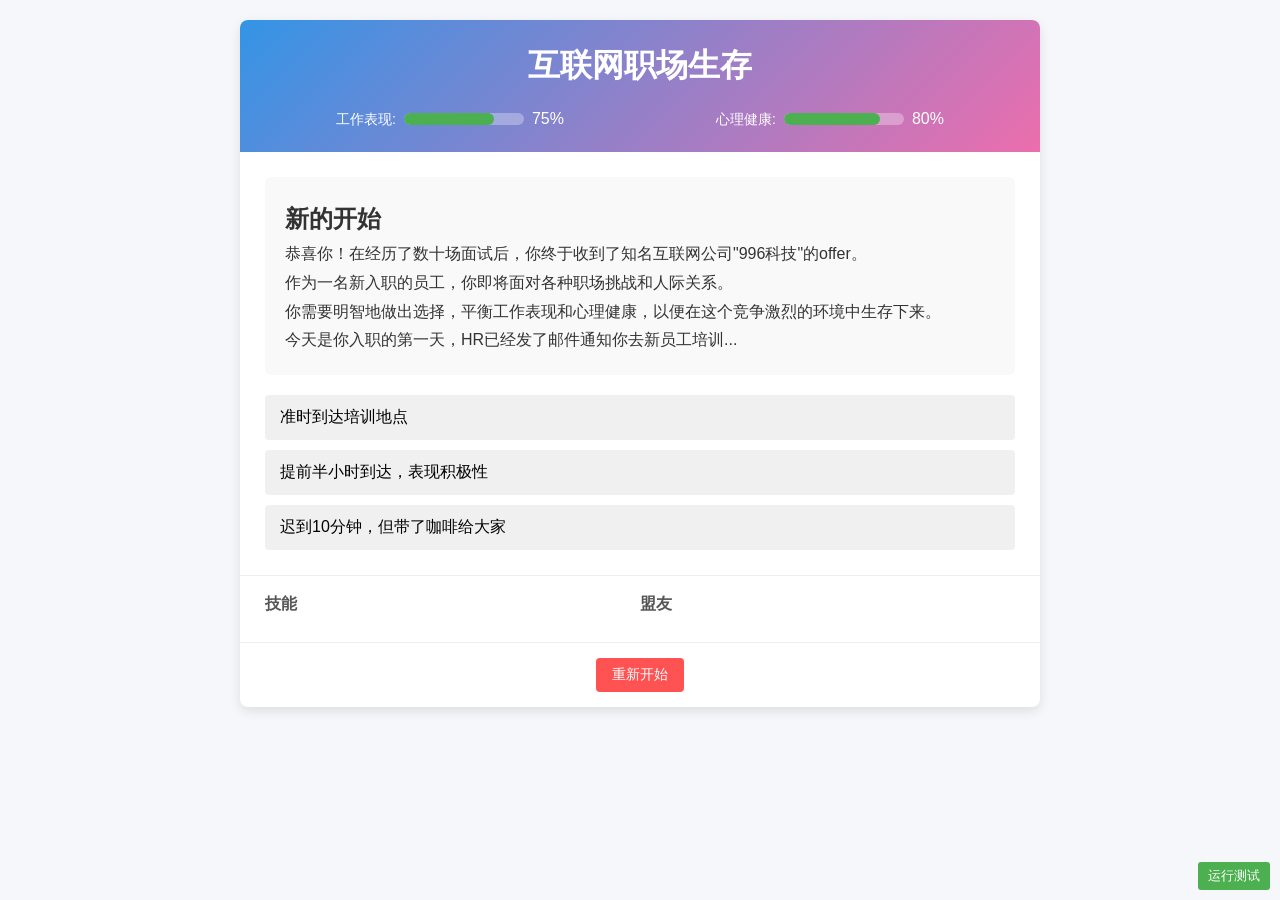
==== src/index.html @ 81786877 "init commit, only a draft" ====
<!DOCTYPE html>
<html lang="zh-CN">
<head>
    <meta charset="UTF-8">
    <meta name="viewport" content="width=device-width, initial-scale=1.0">
    <title>互联网职场生存 - 文字冒险游戏</title>
    <link rel="stylesheet" href="styles.css">
</head>
<body>
    <div class="game-container">
        <div class="header">
            <h1>互联网职场生存</h1>
            <div class="stats-container">
                <div class="stat">
                    <span class="stat-label">工作表现:</span>
                    <div class="progress-bar">
                        <div id="performance-bar" class="progress"></div>
                    </div>
                    <span id="performance-value">75%</span>
                </div>
                <div class="stat">
                    <span class="stat-label">心理健康:</span>
                    <div class="progress-bar">
                        <div id="mental-bar" class="progress"></div>
                    </div>
                    <span id="mental-value">80%</span>
                </div>
            </div>
        </div>
        
        <div class="game-content">
            <div id="story-text" class="story-container"></div>
            <div id="choices-container" class="choices-container"></div>
        </div>
        
        <div class="inventory">
            <div class="inventory-section">
                <h3>技能</h3>
                <div id="skills-list"></div>
            </div>
            <div class="inventory-section">
                <h3>盟友</h3>
                <div id="allies-list"></div>
            </div>
        </div>
        
        <div class="footer">
            <button id="restart-btn">重新开始</button>
        </div>
    </div>
    
    <!-- 场景文件 -->
    <script src="scenes/scenes_loader.js"></script>
    <script src="scenes/scenes_intro.js"></script>
    <script src="scenes/scenes_training_responses.js"></script>
    <script src="scenes/scenes_office_politics.js"></script>
    <script src="scenes/scenes_projects.js"></script>
    <script src="scenes/scenes_advanced.js"></script>
    <script src="scenes/scenes_dramatic_events.js"></script>
    <script src="scenes/scenes_dramatic_outcomes.js"></script>
    <script src="scenes/scenes_missing_definitions.js"></script>
    <script src="scenes/scenes_hr_followup.js"></script>
    <script src="scenes/scenes_endings.js"></script>
    <script src="scenes/scenes_index.js"></script>
    
    <!-- 游戏逻辑 -->
    <script src="game.js"></script>
    
    <!-- 测试框架 -->
    <script src="../tests/game_tests.js"></script>
</body>
</html>
---- src/styles.css ----
* {
    margin: 0;
    padding: 0;
    box-sizing: border-box;
}

body {
    font-family: 'PingFang SC', 'Microsoft YaHei', sans-serif;
    line-height: 1.6;
    color: #333;
    background-color: #f5f7fa;
    padding: 20px;
}

.game-container {
    max-width: 800px;
    margin: 0 auto;
    background: white;
    border-radius: 8px;
    box-shadow: 0 4px 12px rgba(0, 0, 0, 0.1);
    overflow: hidden;
}

.header {
    background: linear-gradient(135deg, #3494E6, #EC6EAD);
    color: white;
    padding: 20px;
    text-align: center;
}

.header h1 {
    margin-bottom: 15px;
    font-weight: 700;
}

.stats-container {
    display: flex;
    justify-content: space-around;
    margin-top: 15px;
}

.stat {
    display: flex;
    align-items: center;
    gap: 8px;
}

.stat-label {
    font-size: 14px;
}

.progress-bar {
    width: 120px;
    height: 12px;
    background-color: rgba(255, 255, 255, 0.3);
    border-radius: 6px;
    overflow: hidden;
}

.progress {
    height: 100%;
    border-radius: 6px;
    transition: width 0.3s ease;
}

#performance-bar {
    width: 75%;
    background-color: #4CAF50;
}

#mental-bar {
    width: 80%;
    background-color: #2196F3;
}

.game-content {
    padding: 25px;
    min-height: 300px;
}

.story-container {
    background-color: #f9f9f9;
    border-radius: 6px;
    padding: 20px;
    margin-bottom: 20px;
    line-height: 1.8;
}

.choices-container {
    display: flex;
    flex-direction: column;
    gap: 10px;
}

.choice-btn {
    background-color: #f0f0f0;
    border: none;
    border-radius: 4px;
    padding: 12px 15px;
    text-align: left;
    cursor: pointer;
    transition: all 0.2s ease;
    font-size: 16px;
}

.choice-btn:hover {
    background-color: #e0e0e0;
    transform: translateY(-2px);
}

.inventory {
    display: flex;
    border-top: 1px solid #eee;
    padding: 15px 25px;
}

.inventory-section {
    flex: 1;
}

.inventory-section h3 {
    margin-bottom: 10px;
    font-size: 16px;
    color: #555;
}

.inventory-item {
    display: inline-block;
    background-color: #e9f5ff;
    border-radius: 4px;
    padding: 6px 12px;
    margin: 0 8px 8px 0;
    font-size: 14px;
}

.ally-item {
    background-color: #f0f8ea;
}

.footer {
    padding: 15px 25px;
    border-top: 1px solid #eee;
    text-align: center;
}

#restart-btn {
    background-color: #ff5252;
    color: white;
    border: none;
    border-radius: 4px;
    padding: 8px 16px;
    cursor: pointer;
    font-size: 14px;
    transition: background-color 0.2s;
}

#restart-btn:hover {
    background-color: #ff3232;
}

@media (max-width: 600px) {
    .stats-container {
        flex-direction: column;
        gap: 10px;
    }
    
    .inventory {
        flex-direction: column;
        gap: 15px;
    }
}
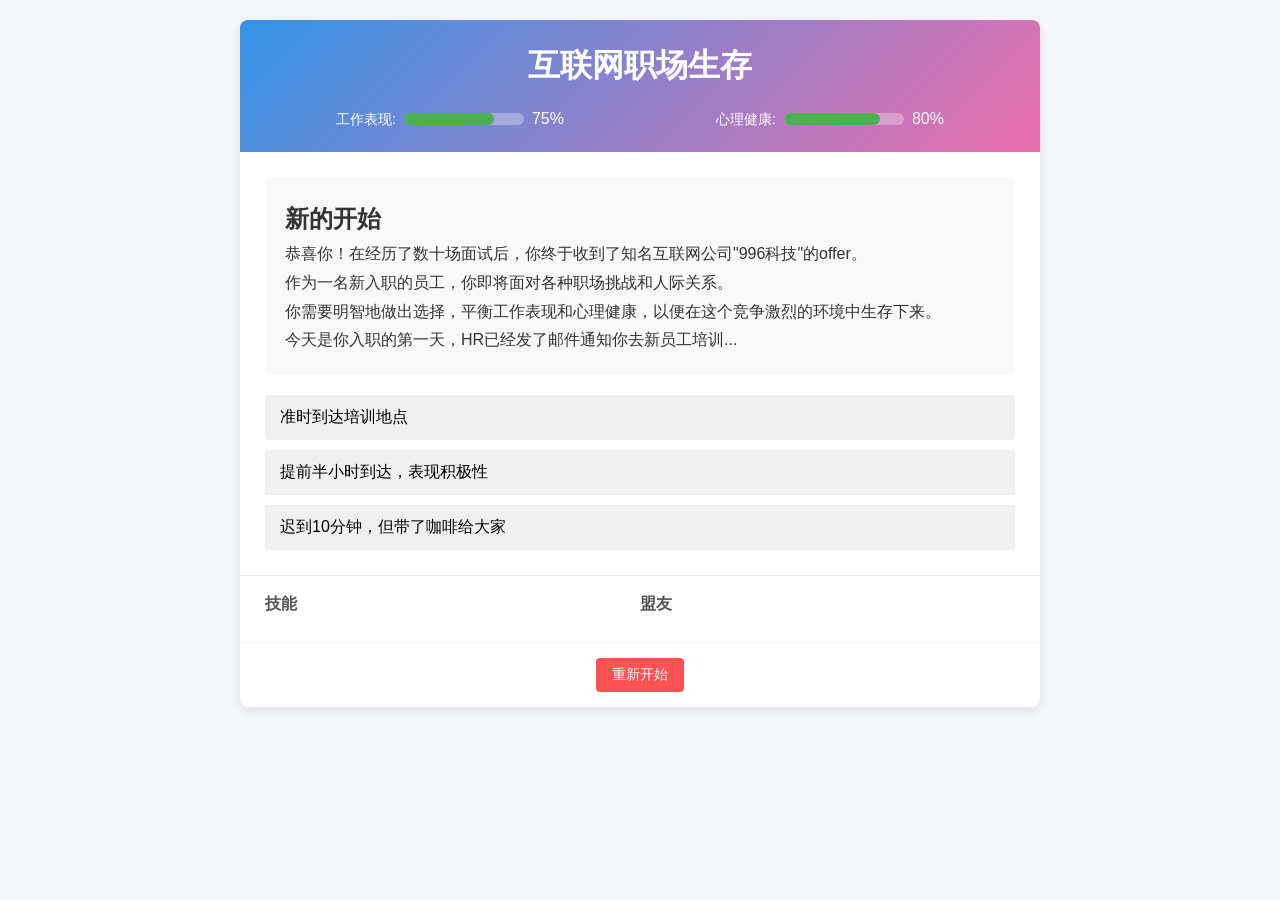
==== commit 92af41a5: "MOD : 优化场景" ====
--- a/src/index.html
+++ b/src/index.html
@@ -32,6 +32,8 @@
             <div id="story-text" class="story-container"></div>
             <div id="choices-container" class="choices-container"></div>
         </div>
+
+        <div id="toast-container" class="toast-container" aria-live="polite" aria-atomic="true"></div>
         
         <div class="inventory">
             <div class="inventory-section">
@@ -50,23 +52,18 @@
     </div>
     
     <!-- 场景文件 -->
+    <script>
+        // 默认启用 JSON 场景数据（更稳定、可维护）
+        window.USE_SCENE_DATA = true;
+    </script>
+    <script src="scenes/scenes_manifest.js"></script>
     <script src="scenes/scenes_loader.js"></script>
-    <script src="scenes/scenes_intro.js"></script>
-    <script src="scenes/scenes_training_responses.js"></script>
-    <script src="scenes/scenes_office_politics.js"></script>
-    <script src="scenes/scenes_projects.js"></script>
-    <script src="scenes/scenes_advanced.js"></script>
-    <script src="scenes/scenes_dramatic_events.js"></script>
-    <script src="scenes/scenes_dramatic_outcomes.js"></script>
-    <script src="scenes/scenes_missing_definitions.js"></script>
-    <script src="scenes/scenes_hr_followup.js"></script>
-    <script src="scenes/scenes_endings.js"></script>
-    <script src="scenes/scenes_index.js"></script>
+    <script src="scenes/scenes_data_loader.js"></script>
     
     <!-- 游戏逻辑 -->
     <script src="game.js"></script>
     
-    <!-- 测试框架 -->
-    <script src="../tests/game_tests.js"></script>
+    <!-- 测试框架（仅开发用，避免上线干扰） -->
+    <!-- <script src="../tests/game_tests.js"></script> -->
 </body>
-</html> +</html> 
--- a/src/styles.css
+++ b/src/styles.css
@@ -103,6 +103,42 @@
     font-size: 16px;
 }
 
+.choice-btn .choice-main {
+    display: block;
+}
+
+.choice-btn .choice-meta {
+    display: flex;
+    flex-wrap: wrap;
+    gap: 6px;
+    margin-top: 6px;
+}
+
+.choice-tag {
+    display: inline-block;
+    padding: 2px 8px;
+    border-radius: 999px;
+    font-size: 12px;
+    line-height: 1.4;
+    background: rgba(0, 0, 0, 0.06);
+    color: #444;
+}
+
+.choice-tag.good {
+    background: rgba(76, 175, 80, 0.14);
+    color: #2e7d32;
+}
+
+.choice-tag.bad {
+    background: rgba(255, 82, 82, 0.14);
+    color: #c62828;
+}
+
+.choice-tag.neutral {
+    background: rgba(33, 150, 243, 0.12);
+    color: #1565c0;
+}
+
 .choice-btn:hover {
     background-color: #e0e0e0;
     transform: translateY(-2px);
@@ -142,6 +178,47 @@
     border-top: 1px solid #eee;
     text-align: center;
 }
+
+#toast-container.toast-container {
+    position: fixed;
+    right: 16px;
+    bottom: 16px;
+    z-index: 9999;
+    display: flex;
+    flex-direction: column;
+    gap: 10px;
+    pointer-events: none;
+}
+
+.toast {
+    pointer-events: none;
+    min-width: 240px;
+    max-width: 360px;
+    background: rgba(20, 20, 20, 0.92);
+    color: #fff;
+    padding: 10px 12px;
+    border-radius: 8px;
+    box-shadow: 0 8px 20px rgba(0, 0, 0, 0.2);
+    font-size: 14px;
+    line-height: 1.4;
+    opacity: 0;
+    transform: translateY(6px);
+    transition: opacity 180ms ease, transform 180ms ease;
+}
+
+.toast.show {
+    opacity: 1;
+    transform: translateY(0);
+}
+
+.toast .toast-title {
+    font-weight: 700;
+    margin-bottom: 4px;
+}
+
+.toast.toast-skill { border-left: 4px solid #4CAF50; }
+.toast.toast-ally { border-left: 4px solid #2196F3; }
+.toast.toast-warning { border-left: 4px solid #ffb142; }
 
 #restart-btn {
     background-color: #ff5252;
@@ -156,6 +233,63 @@
 
 #restart-btn:hover {
     background-color: #ff3232;
+}
+
+/* 结局图标样式 */
+.ending-icon {
+    display: block;
+    width: 80px;
+    height: 80px;
+    margin: 0 auto 20px;
+    image-rendering: pixelated;
+    background-size: contain;
+    background-repeat: no-repeat;
+    background-position: center;
+}
+
+/* 结局特定图标 */
+.icon-promotion {
+    background-image: url("data:image/svg+xml,%3Csvg xmlns='http://www.w3.org/2000/svg' viewBox='0 0 8 8'%3E%3Cpath fill='%23FFD700' d='M1 7h6V6H1v1zm1-2h4V4H2v1zm1-2h2V2H3v1z'/%3E%3Cpath fill='%23FFA500' d='M0 7h8v1H0z'/%3E%3C/svg%3E");
+}
+
+.icon-burnout {
+    background-image: url("data:image/svg+xml,%3Csvg xmlns='http://www.w3.org/2000/svg' viewBox='0 0 8 8'%3E%3Cpath fill='%23FF5252' d='M1 2h1v4H1V2zm1 0h5v1H2V2zm0 3h5v1H2V5z'/%3E%3Crect x='7' y='3' width='1' height='2' fill='%23FF5252'/%3E%3Crect x='2' y='3' width='1' height='2' fill='%23FF5252'/%3E%3C/svg%3E");
+}
+
+.icon-layoff {
+    background-image: url("data:image/svg+xml,%3Csvg xmlns='http://www.w3.org/2000/svg' viewBox='0 0 8 8'%3E%3Cpath fill='%238D6E63' d='M1 2h6v5H1V2z'/%3E%3Cpath fill='%235D4037' d='M1 2h6v1H1V2zm0 5h6v1H1V7z'/%3E%3Crect x='3' y='4' width='2' height='1' fill='%23BCAAA4'/%3E%3C/svg%3E");
+}
+
+.icon-balance {
+    background-image: url("data:image/svg+xml,%3Csvg xmlns='http://www.w3.org/2000/svg' viewBox='0 0 8 8'%3E%3Cpath fill='%234CAF50' d='M0 4h3v1H0V4zm5 0h3v1H5V4zm-1-1h1v4H4V3z'/%3E%3Ccircle cx='1.5' cy='2.5' r='1' fill='%232196F3'/%3E%3Ccircle cx='6.5' cy='2.5' r='1' fill='%232196F3'/%3E%3C/svg%3E");
+}
+
+.icon-political {
+    background-image: url("data:image/svg+xml,%3Csvg xmlns='http://www.w3.org/2000/svg' viewBox='0 0 8 8'%3E%3Cpath fill='%239C27B0' d='M2 1h4v1H2V1zm1 1h2v4H3V2zm-1 4h4v1H2V6z'/%3E%3Crect x='3' y='0' width='2' height='1' fill='%23BA68C8'/%3E%3C/svg%3E");
+}
+
+.icon-tech {
+    background-image: url("data:image/svg+xml,%3Csvg xmlns='http://www.w3.org/2000/svg' viewBox='0 0 8 8'%3E%3Cpath fill='%23607D8B' d='M1 1h6v6H1V1zm1 1h4v4H2V2z'/%3E%3Cpath fill='%2300BCD4' d='M3 3h2v2H3V3z'/%3E%3Crect x='0' y='3' width='1' height='2' fill='%23607D8B'/%3E%3Crect x='7' y='3' width='1' height='2' fill='%23607D8B'/%3E%3Crect x='3' y='0' width='2' height='1' fill='%23607D8B'/%3E%3Crect x='3' y='7' width='2' height='1' fill='%23607D8B'/%3E%3C/svg%3E");
+}
+
+.icon-entrepreneur {
+    background-image: url("data:image/svg+xml,%3Csvg xmlns='http://www.w3.org/2000/svg' viewBox='0 0 8 8'%3E%3Cpath fill='%23FF5722' d='M3 1h2v4H3V1zm-1 4h4v1H2V5zm1 1h2v1H3V6z'/%3E%3Cpath fill='%23FFC107' d='M3 7h2v1H3V7z'/%3E%3Cpath fill='%23F44336' d='M2 2l1 1v2l-1 1V2zm4 0l-1 1v2l1 1V2z'/%3E%3C/svg%3E");
+}
+
+.icon-career-change {
+    background-image: url("data:image/svg+xml,%3Csvg xmlns='http://www.w3.org/2000/svg' viewBox='0 0 8 8'%3E%3Cpath fill='%23795548' d='M1 6h6v1H1V6z'/%3E%3Cpath fill='%239E9E9E' d='M2 3l1-1h2l1 1v1l-1 1H3l-1-1V3z'/%3E%3Ccircle cx='2.5' cy='5.5' r='1' fill='%23424242'/%3E%3Ccircle cx='5.5' cy='5.5' r='1' fill='%23424242'/%3E%3C/svg%3E");
+}
+
+.icon-ethical {
+    background-image: url("data:image/svg+xml,%3Csvg xmlns='http://www.w3.org/2000/svg' viewBox='0 0 8 8'%3E%3Cpath fill='%23E91E63' d='M2 2h1v1H2V2zm3 0h1v1H5V2zm-2 1h2v1H3V3zm-1 1h4v1H2V4zm1 1h2v1H3V5z'/%3E%3C/svg%3E");
+}
+
+.icon-reform {
+    background-image: url("data:image/svg+xml,%3Csvg xmlns='http://www.w3.org/2000/svg' viewBox='0 0 8 8'%3E%3Cpath fill='%23757575' d='M1 2h4v2H1V2zm4 1h2v1H5V3z'/%3E%3Crect x='2' y='4' width='1' height='3' fill='%235D4037'/%3E%3C/svg%3E");
+}
+
+.icon-horizon {
+    background-image: url("data:image/svg+xml,%3Csvg xmlns='http://www.w3.org/2000/svg' viewBox='0 0 8 8'%3E%3Cpath fill='%23FF9800' d='M1 5a3 3 0 0 1 6 0H1z'/%3E%3Cpath fill='%232196F3' d='M0 6h8v2H0V6z'/%3E%3C/svg%3E");
 }
 
 @media (max-width: 600px) {
@@ -168,4 +302,4 @@
         flex-direction: column;
         gap: 15px;
     }
-} +} 
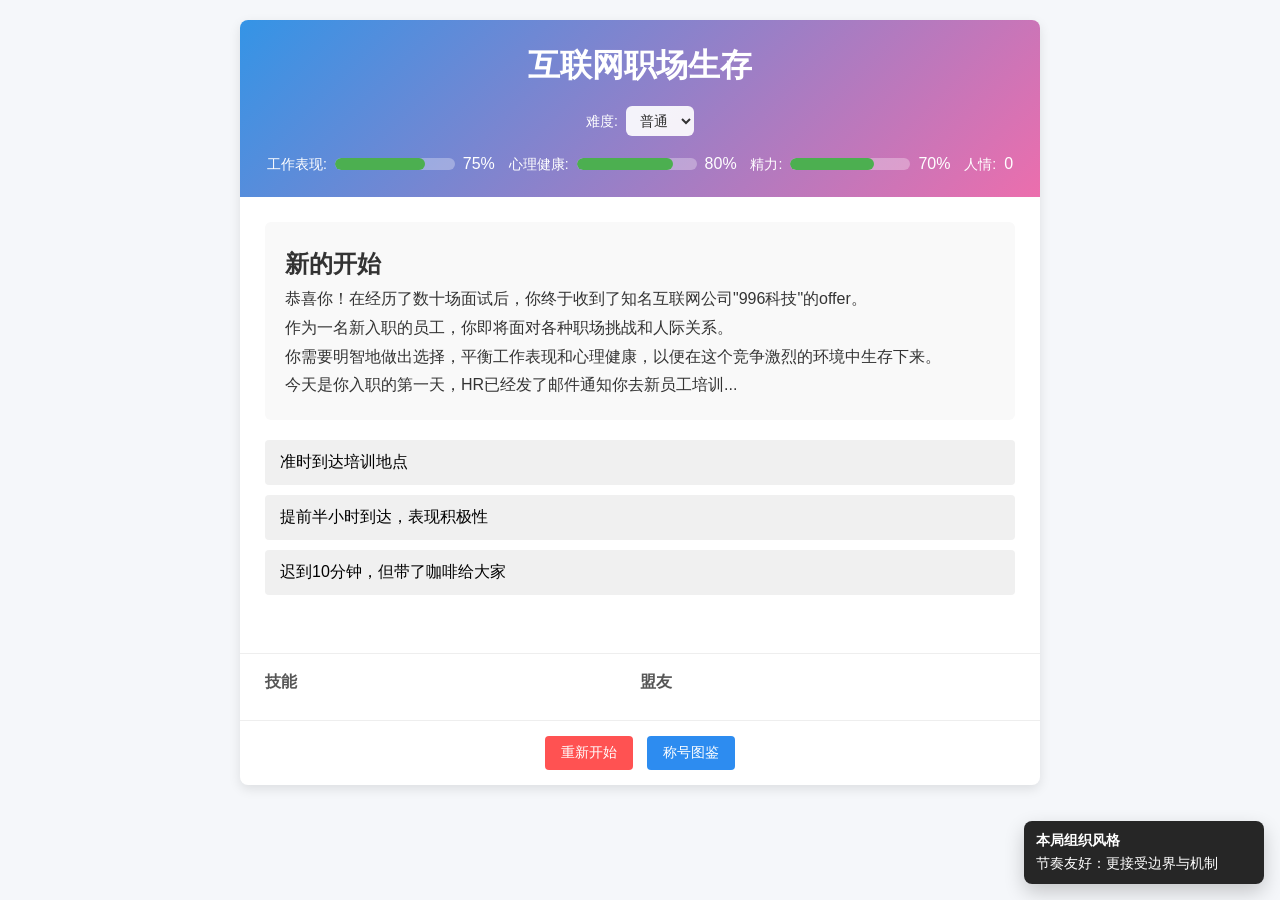
==== commit 2785277f: "MOD : 完善游戏细节" ====
--- a/src/index.html
+++ b/src/index.html
@@ -10,6 +10,13 @@
     <div class="game-container">
         <div class="header">
             <h1>互联网职场生存</h1>
+            <div class="difficulty-bar">
+                <label for="difficulty-select">难度:</label>
+                <select id="difficulty-select">
+                    <option value="normal" selected>普通</option>
+                    <option value="hardcore">硬核</option>
+                </select>
+            </div>
             <div class="stats-container">
                 <div class="stat">
                     <span class="stat-label">工作表现:</span>
@@ -25,12 +32,24 @@
                     </div>
                     <span id="mental-value">80%</span>
                 </div>
+                <div class="stat">
+                    <span class="stat-label">精力:</span>
+                    <div class="progress-bar">
+                        <div id="energy-bar" class="progress"></div>
+                    </div>
+                    <span id="energy-value">70%</span>
+                </div>
+                <div class="stat">
+                    <span class="stat-label">人情:</span>
+                    <span id="favors-value">0</span>
+                </div>
             </div>
         </div>
         
         <div class="game-content">
             <div id="story-text" class="story-container"></div>
             <div id="choices-container" class="choices-container"></div>
+            <div id="hint-text" class="hint-text" aria-live="polite"></div>
         </div>
 
         <div id="toast-container" class="toast-container" aria-live="polite" aria-atomic="true"></div>
@@ -48,8 +67,14 @@
         
         <div class="footer">
             <button id="restart-btn">重新开始</button>
+            <button id="achievements-btn">称号图鉴</button>
         </div>
     </div>
+
+    <script>
+        // 默认配置：可按需改为 true 观察行为
+        window.DEBUG = false;
+    </script>
     
     <!-- 场景文件 -->
     <script>
--- a/src/styles.css
+++ b/src/styles.css
@@ -33,6 +33,30 @@
     font-weight: 700;
 }
 
+.difficulty-bar {
+    display: flex;
+    justify-content: center;
+    align-items: center;
+    gap: 8px;
+    margin-bottom: 10px;
+    font-size: 14px;
+}
+
+.difficulty-bar select {
+    border: none;
+    border-radius: 6px;
+    padding: 6px 10px;
+    font-size: 14px;
+    background: rgba(255, 255, 255, 0.9);
+    color: #333;
+    cursor: pointer;
+}
+
+.difficulty-bar select:focus {
+    outline: 2px solid rgba(255, 255, 255, 0.7);
+    outline-offset: 2px;
+}
+
 .stats-container {
     display: flex;
     justify-content: space-around;
@@ -73,6 +97,11 @@
     background-color: #2196F3;
 }
 
+#energy-bar {
+    width: 70%;
+    background-color: #ffb142;
+}
+
 .game-content {
     padding: 25px;
     min-height: 300px;
@@ -86,10 +115,123 @@
     line-height: 1.8;
 }
 
+.run-summary {
+    margin-top: 18px;
+    padding-top: 14px;
+    border-top: 1px dashed #ddd;
+}
+
+.run-summary h3 {
+    font-size: 16px;
+    margin-bottom: 10px;
+    color: #444;
+}
+
+.run-summary-stats {
+    display: grid;
+    grid-template-columns: repeat(2, minmax(0, 1fr));
+    gap: 10px;
+    margin-bottom: 10px;
+}
+
+.run-stat {
+    background: rgba(0, 0, 0, 0.04);
+    border-radius: 8px;
+    padding: 8px 10px;
+    display: flex;
+    justify-content: space-between;
+    align-items: center;
+    gap: 10px;
+}
+
+.run-k { color: #666; font-size: 12px; }
+.run-v { font-weight: 700; color: #333; font-size: 13px; }
+
+.run-summary-lists {
+    display: grid;
+    grid-template-columns: repeat(2, minmax(0, 1fr));
+    gap: 12px;
+}
+
+.run-summary-box {
+    background: rgba(0, 0, 0, 0.03);
+    border-radius: 8px;
+    padding: 10px;
+}
+
+.run-summary-box-title {
+    font-size: 13px;
+    font-weight: 700;
+    color: #555;
+    margin-bottom: 8px;
+}
+
+.run-summary-items {
+    display: flex;
+    flex-wrap: wrap;
+    gap: 8px;
+}
+
+.run-summary-replay {
+    margin-top: 12px;
+    background: rgba(0, 0, 0, 0.03);
+    border-radius: 8px;
+    padding: 10px;
+}
+
+.run-summary-replay-list {
+    margin: 0;
+    padding-left: 18px;
+    color: #444;
+    font-size: 13px;
+    line-height: 1.6;
+}
+
+.run-summary-achievements {
+    margin-top: 12px;
+    background: rgba(0, 0, 0, 0.03);
+    border-radius: 8px;
+    padding: 10px;
+}
+
+.run-summary-achievements-list {
+    display: grid;
+    grid-template-columns: repeat(2, minmax(0, 1fr));
+    gap: 8px 12px;
+}
+
+.achievement-item {
+    padding: 8px;
+    border-radius: 8px;
+    background: rgba(255, 255, 255, 0.8);
+    border: 1px solid rgba(0, 0, 0, 0.05);
+}
+
+.achievement-name {
+    font-weight: 700;
+    font-size: 13px;
+    color: #333;
+    margin-bottom: 2px;
+}
+
+.achievement-desc {
+    font-size: 12px;
+    color: rgba(0, 0, 0, 0.6);
+    line-height: 1.4;
+}
+
 .choices-container {
     display: flex;
     flex-direction: column;
     gap: 10px;
+}
+
+.hint-text {
+    margin-top: 12px;
+    font-size: 13px;
+    color: rgba(0, 0, 0, 0.55);
+    line-height: 1.6;
+    min-height: 1.6em;
 }
 
 .choice-btn {
@@ -233,6 +375,111 @@
 
 #restart-btn:hover {
     background-color: #ff3232;
+}
+
+#achievements-btn {
+    margin-left: 10px;
+    background-color: #2d8cf0;
+    color: white;
+    border: none;
+    border-radius: 4px;
+    padding: 8px 16px;
+    cursor: pointer;
+    font-size: 14px;
+    transition: background-color 0.2s;
+}
+
+#achievements-btn:hover {
+    background-color: #1677d8;
+}
+
+.modal-backdrop {
+    position: fixed;
+    inset: 0;
+    background: rgba(0, 0, 0, 0.35);
+    z-index: 9998;
+    display: none;
+    align-items: center;
+    justify-content: center;
+    padding: 20px;
+}
+
+.modal-backdrop.show {
+    display: flex;
+}
+
+.modal {
+    width: min(760px, 96vw);
+    max-height: 84vh;
+    overflow: auto;
+    background: white;
+    border-radius: 12px;
+    box-shadow: 0 12px 30px rgba(0, 0, 0, 0.25);
+    padding: 16px 16px 18px;
+}
+
+.modal-header {
+    display: flex;
+    align-items: center;
+    justify-content: space-between;
+    gap: 12px;
+    margin-bottom: 12px;
+}
+
+.modal-title {
+    font-size: 16px;
+    font-weight: 800;
+    color: #333;
+}
+
+.modal-close {
+    background: rgba(0, 0, 0, 0.06);
+    border: none;
+    border-radius: 8px;
+    padding: 6px 10px;
+    cursor: pointer;
+}
+
+.ach-grid {
+    display: grid;
+    grid-template-columns: repeat(2, minmax(0, 1fr));
+    gap: 10px 12px;
+}
+
+.ach-card {
+    border-radius: 10px;
+    padding: 10px;
+    border: 1px solid rgba(0, 0, 0, 0.06);
+    background: rgba(0, 0, 0, 0.02);
+}
+
+.ach-card.earned {
+    background: rgba(76, 175, 80, 0.10);
+    border-color: rgba(76, 175, 80, 0.25);
+}
+
+.ach-name {
+    font-weight: 800;
+    font-size: 13px;
+    margin-bottom: 4px;
+    color: #333;
+}
+
+.ach-desc {
+    font-size: 12px;
+    color: rgba(0, 0, 0, 0.65);
+    line-height: 1.45;
+}
+
+.ach-status {
+    margin-top: 6px;
+    font-size: 12px;
+    color: rgba(0, 0, 0, 0.55);
+}
+
+.ach-status.earned {
+    color: rgba(46, 125, 50, 0.95);
+    font-weight: 700;
 }
 
 /* 结局图标样式 */
